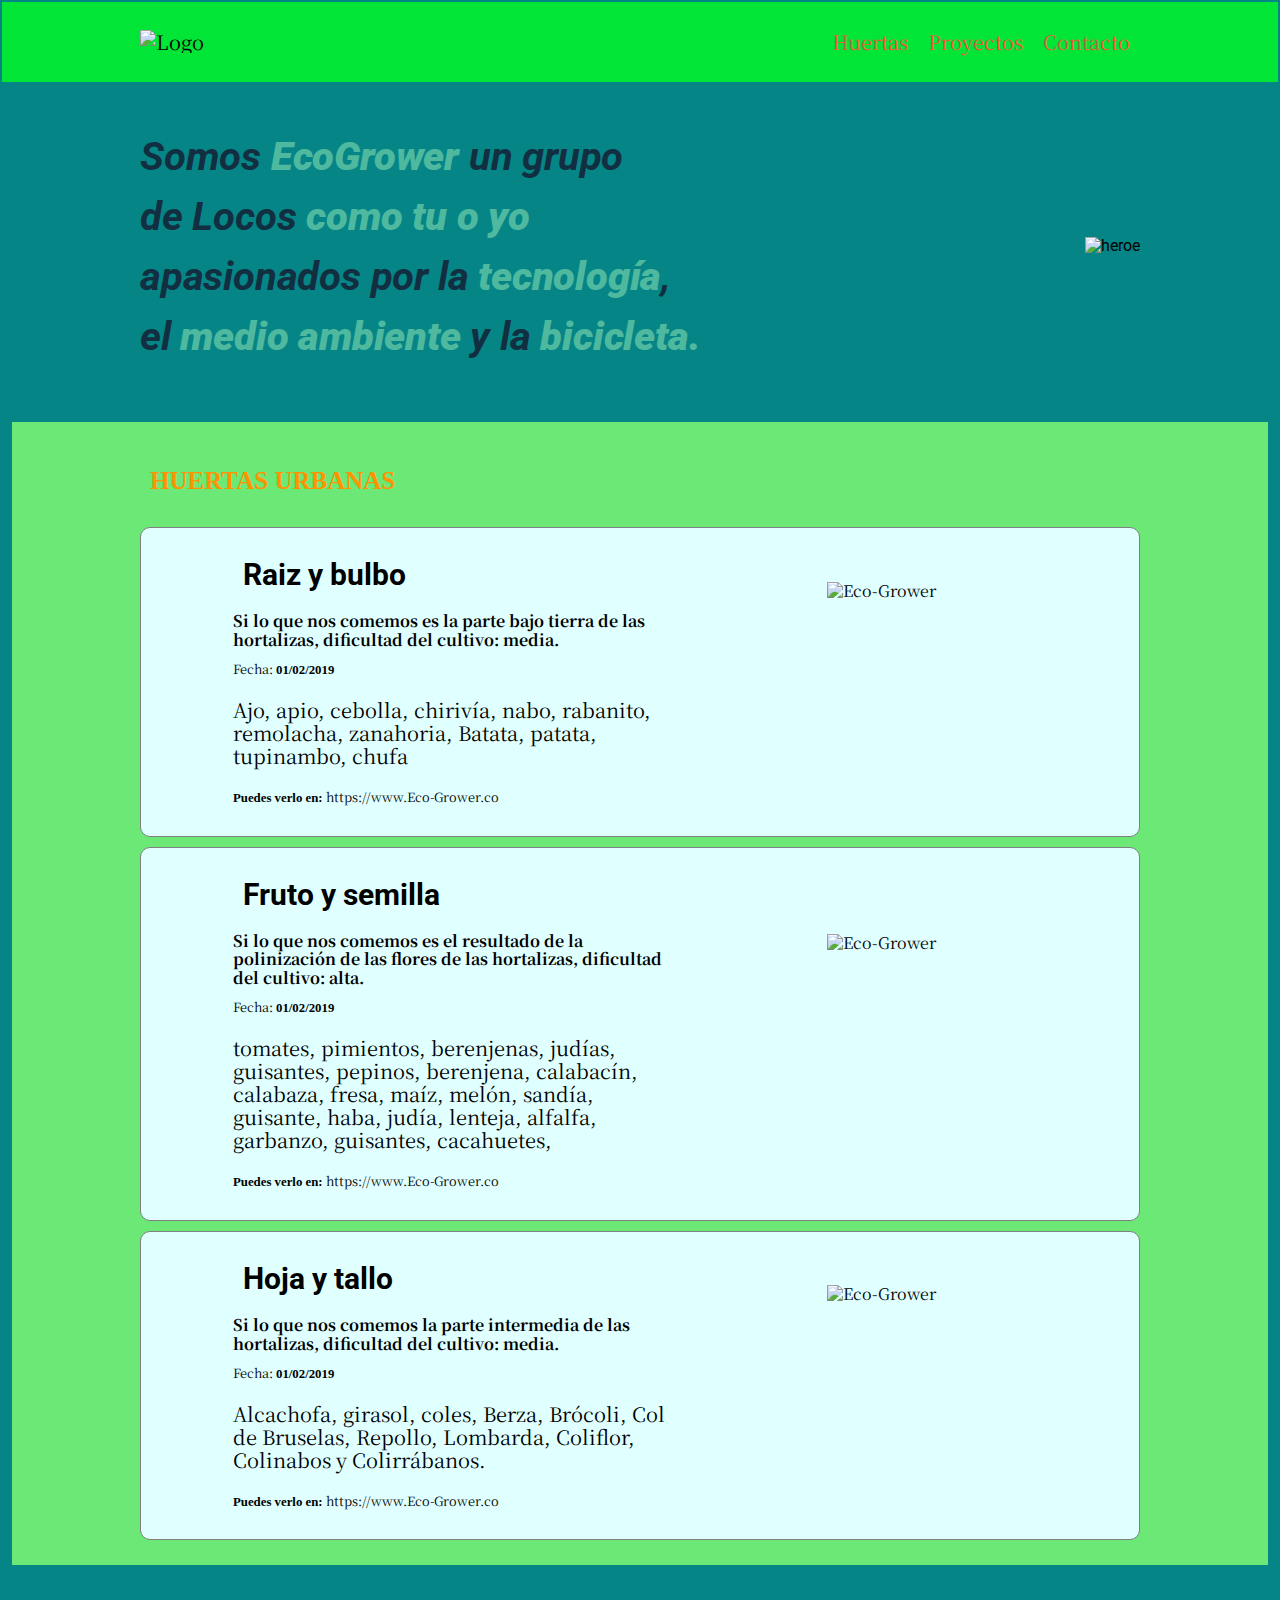
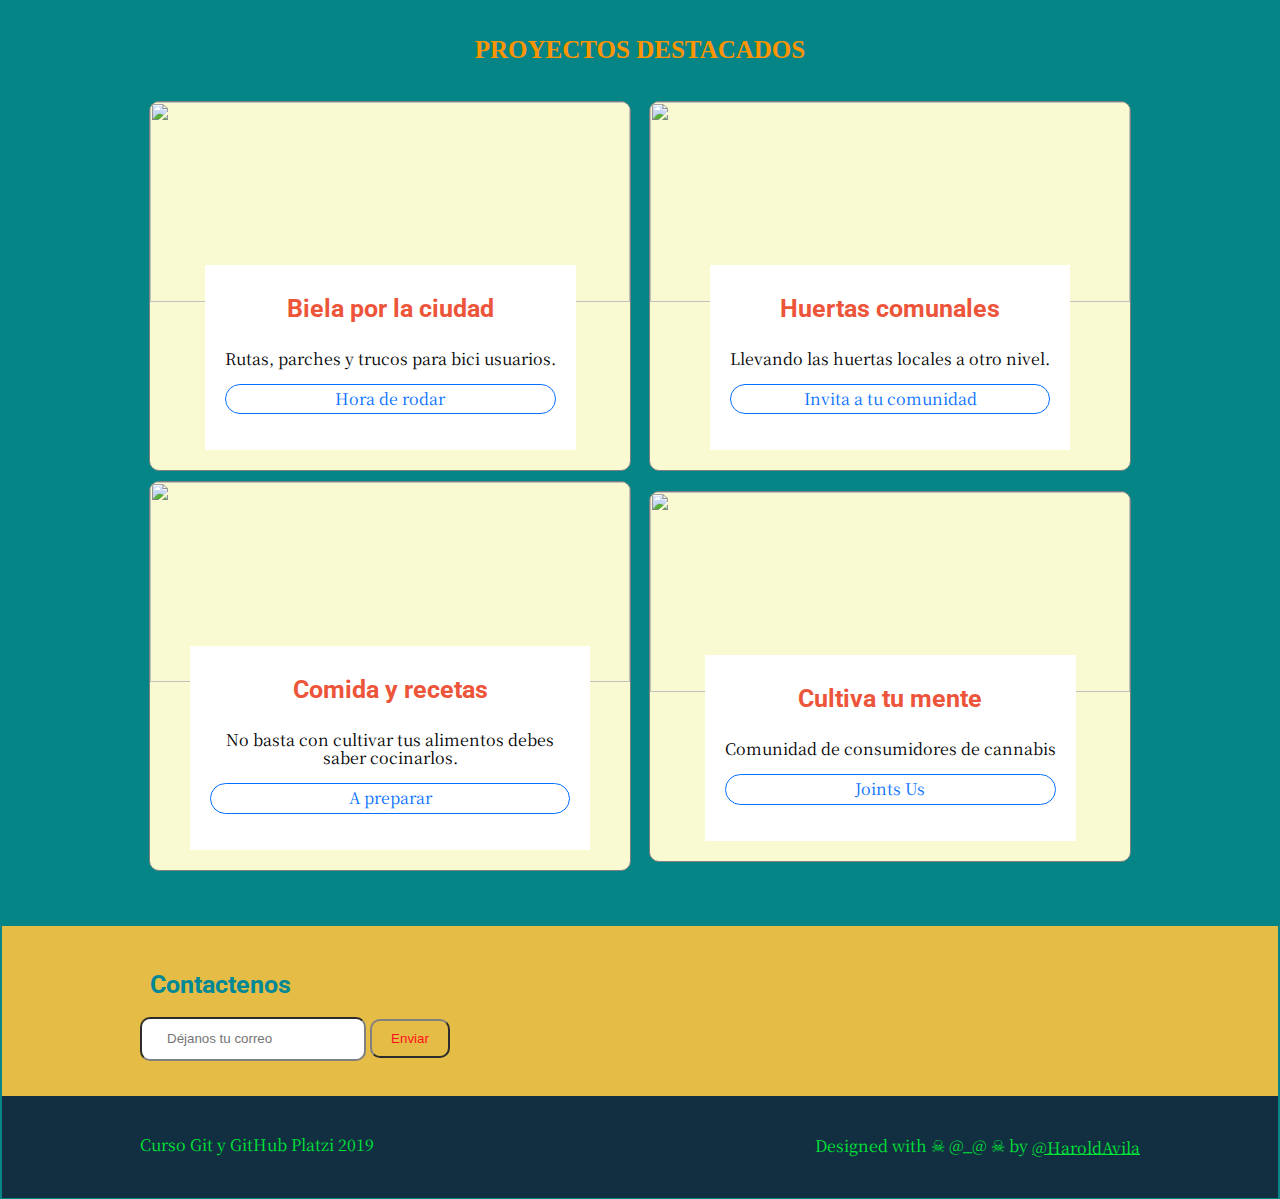
==== index.html @ 66197701 "Main EcoGrower completo" ====
<!DOCTYPE html>
<html lang="es">
    <head>
        <meta charset="UTF-8" />
        <title>EcoGrower</title>
        <link rel="icon" type="image/png" href="img/icon.png">
        <link rel="stylesheet" href="css/EcoCrew.css">
        <link href="https://fonts.googleapis.com/css?family=Noto+Serif+SC|Roboto:400,400i" rel="stylesheet">
    </head>
    <body>
        <header class="header">
            <div class="container">
                <figure class="logo">
                    <img src="img/Logo.png" alt="Logo" />
                </figure> 
                <nav class="menu">
                    <ul>
                        <li>
                            <a href="#Huertas">Huertas</a>                       
                        </li>
                        <li>
                            <a href="#Proyectos">Proyectos</a>
                        </li>
                        <li>
                            <label href="#Contacto" for="email">Contacto</label><!--Direcciona a contacto pone puntero el email -->
                        </li>
                    </ul>
                </nav>   
            </div> 
        </header>
        <section class="heroe">
            <div class="container">
                <h1>
                    Somos <strong>EcoGrower</strong> un grupo <br/>de Locos <strong>como tu o yo </strong> <br/> apasionados por la <strong>tecnología</strong>, <br/>el <strong>medio ambiente</strong> y la <strong>bicicleta.</strong>           
                </h1>
                <figure> 
                    <img class="heroe-imagen" src="Img/Heroe.jpg" alt="heroe" />
                </figure>
            </div>
        </section>
        <section id="Huertas" class="huertas">
            <div class="container">
                <h2>Huertas Urbanas</h2>
                <article class="type-crops">
                    <div class="crop-details">
                        <h3 class="type-crop">Raiz y bulbo </h3>
                        <h4 class="plants-crop">Si lo que nos comemos es la parte bajo tierra de las hortalizas, dificultad del cultivo: media. </h6>
                        <p class="date-crop"> <small>Fecha: <strong>01/02/2019</strong></small></p>
                        <p class="detail-crop"> Ajo, apio, cebolla, chirivía, nabo, rabanito, remolacha, zanahoria, Batata, patata, tupinambo, chufa</p>    
                        <p class="url-crop"> <small> <strong>Puedes verlo en:</strong> https://www.Eco-Grower.co </small></p>
                    </div>
                    <figure class="imageContainer-crop"> 
                        <img class="image-crop" src="img/raiz.png" alt="Eco-Grower" />
                     </figure>      
                </article>
                <article class="type-crops">
                    <div class="crop-details">
                        <h3 class="type-crop">Fruto y semilla </h3>
                        <h4 class="plants-crop">Si lo que nos comemos es el resultado de la polinización de las flores de las hortalizas, dificultad del cultivo: alta. </h6>
                        <p class="date-crop"> <small>Fecha: <strong>01/02/2019</strong></small></p>
                        <p class="detail-crop">tomates, pimientos, berenjenas, judías, guisantes, pepinos, berenjena, calabacín, calabaza, fresa, maíz, melón, sandía, guisante, haba, judía, lenteja, alfalfa, garbanzo, guisantes, cacahuetes,</p>    
                        <p class="url-crop"> <small> <strong>Puedes verlo en:</strong> https://www.Eco-Grower.co </small></p>
                    </div>
                    <figure class="imageContainer-crop"> 
                        <img class="image-crop" src="img/fruto.jpg" alt="Eco-Grower" />
                     </figure>         
                </article>
                <article class="type-crops">
                    <div class="crop-details">
                        <h3 class="type-crop">Hoja y tallo </h3>
                        <h4 class="plants-crop">Si lo que nos comemos la parte intermedia de las hortalizas, dificultad del cultivo: media. </h6>
                        <p class="date-crop"> <small>Fecha: <strong>01/02/2019</strong></small></p>
                        <p class="detail-crop"> Alcachofa, girasol, coles, Berza, Brócoli, Col de Bruselas, Repollo, Lombarda, Coliflor, Colinabos y Colirrábanos.</p>    
                        <p class="url-crop"> <small> <strong>Puedes verlo en:</strong> https://www.Eco-Grower.co </small></p>
                    </div>
                    <figure class="imageContainer-crop"> 
                        <img class="image-crop" src="img/hojas.jpg" alt="Eco-Grower" />
                     </figure>         
                </article>
            </div>
        </section>
        <section id="Proyectos" class="project">   
            <div>
                <h2>Proyectos Destacados</h2>
            </div> 
            <div class="container">
                <article class="event">
                    <figure class="event-imageContainer">
                        <img class="event-image" src="img/biela.jpg">          
                    </figure>
                    <div class="event-detail">
                        <h3 class="event-title">Biela por la ciudad</h3>
                        <p class="event-details">Rutas, parches y trucos para bici usuarios. </p>
                        <p class="event-url"> Hora de rodar</p>
                    </div>
                </article>
                <article class="event">
                    <figure class="event-imageContainer">
                        <img class="event-image" src="img/comunal.jpg">
                    </figure>
                    <div class="event-detail">
                        <h3 class="event-title">Huertas comunales </h3>
                        <p class="event-details">Llevando las huertas locales a otro nivel.</p>
                        <p class="event-url">Invita a tu comunidad</p>
                    </div>
                </article>
                <article class="event">
                    <figure class="event-imageContainer">
                        <img class="event-image" src="img/comida.jpg">        
                    </figure>
                    <div class="event-detail">
                        <h3 class="event-title">Comida y recetas </h3>
                        <p class="event-details">No basta con cultivar tus alimentos debes saber cocinarlos.</p>
                        <p class="event-url">A preparar</p>
                    </div>
                </article>
                <article class="event">
                    <figure class="event-imageContainer">
                        <img class="event-image" src="img/cultamente.jpg">
                    </figure>
                    <div class="event-detail">
                        <h3 class="event-title">Cultiva tu mente</h3>
                        <p class="event-details">Comunidad de consumidores de cannabis</p>
                        <p class="event-url">Joints Us</p>
                    </div>
                </article>
            </div>
        </section >
        <section id="Contacto" class="contact">
                <div class="container">
                    <form action="/suscripción/" class="form-email">
                        <h3 class="form-title">Contactenos</h3>
                        <input type="email" name="correo" placeholder="Déjanos tu correo" id="email" required>
                        <input type="submit" value="Enviar" id="button">
                    </form>
                    <div class="socialred">
                        <a href="https://twitter.com/corpsehdas" class="social twitter"> </a>
                        <a href="https://facebook.com/corpsehdas" class="social facebook"> </a>
                        <a href="https://instagram.com/corpsehdas" class="social instagram"> </a>
                    </div>
                </div>
        </section>
        <footer class="footer">
                <div class="container">
                    <div>
                        <p>Curso Git y GitHub Platzi 2019 <a href="https://platzi.com" class="social platzi"> </a></p>
                    </div>    
                    <div>
                        <p>Designed with &#9760 @_@  &#9760 by <a href="https:www.facebook.com/CorpseHdas"> @HaroldAvila </a></p>
                    </div>    
                </div>
        </footer>
    </body>
</html>
---- css/EcoCrew.css ----
html {
  line-height: 1.15; /* 1 */
  -webkit-text-size-adjust: 100%; /* 2 */
}

body {
  margin: 0.1em;
  background-color: #068587;
  font-family: 'Noto Serif SC', serif;
}

.header{
  background-color: #00E536;
  font-size: 20px;
  padding: 5px;
  margin: 0 auto;
  display: flex;
  justify-content: space-between;
  height: 70px;
  align-items: center;
}
.container{
  width: 1000px;
  margin: 0 auto;
  padding: 5px;
  display: inherit;
  justify-content: inherit;
  align-items: inherit;
  height: inherit;
  flex-wrap: wrap;
}
figure {
  border-style: none;
  margin: 0;
}
.logo{
  margin: 0;
}
.logo img{
  margin: 0;
  height: 60px;
}
.menu{
  height: inherit;
}
ul{
  margin: 0;
  padding: 0;
}
 
.header ul{
  display: flex;
  height: inherit;
  list-style: none;
}
.header ul li{
  height: inherit;
}
.header a{
  color: #ED553B;
  font-size: 20px;
  display: flex;
  align-items: center;
  height: inherit;
  text-decoration: none;
  padding: 0 10px;
}
.header a:hover{
  color: #112F41;
  background-color: #FEFF6D;
}
.header label{
  color: #ED553B;
  font-size: 20px;
  display: flex;
  align-items: center;
  height: inherit;
  text-decoration: none;
  padding: 0 10px;
}
.header label:hover{
  color: #112F41;
  background-color: #FEFF6D;
}

.heroe{
  font-family: 'Roboto', sans-serif;
  height: 300px;
  margin: 10px auto;
  display: flex;
  flex-wrap: wrap;
  align-items: center;
  justify-content: space-between;
}
h1 {
  font-size: 40px;
  line-height: 1.5em;
  letter-spacing: -.2px;
  font-style: italic;
  margin: 0;
  box-sizing: border-box;
  color: #112F41;
  flex-shrink: .8;
}
h1 strong{
  color: #4FB99F;
}
.heroe-imagen{
  width: 350px;
  height: 300px;
  object-fit: cover;
}

.huertas{
  margin: 30px 10px;
  padding: 10px;
  background-color: #6BE876;
}
.huertas strong{
  font-family: Georgia, 'Times New Roman', Times, serif;
}
h2{
  color: #FE9400;
  text-transform: uppercase;
  font-family: Georgia, 'Times New Roman', Times, serif;
  font-weight: bold;
  font-size: 25px;
  margin: 40 0px;
  padding: 10px;
}
h3{
  font-family: 'Roboto', sans-serif;
  font-weight: bold;
  font-size: 25px;
  padding: 10px;
  margin: 0;
}
small {
  font-size: 80%;
}
.type-crops{
  border: 1px solid gray;
  border-radius: 10px;
  margin-bottom: 10px;
  background-color: lightcyan;
  padding: 20px;
  display: flex;
  justify-content: space-between;
  align-items: center;
  flex-wrap: wrap;
}
.crop-details{
  width: 450px;
  margin: 0 auto;
  display: inline-block;
  flex-shrink: 1;
}
.type-crop{
  font-size: 30px;
  margin-top: 0;
  margin-bottom: 10px;
}
.plants-crop,
.date-crop,
.url-crop{
  margin: 10px 0;
}
.detail-crop{
  font-size: 20px
}
.imageContainer-crop{
  display: inline-flex;
  width: 220px;
  justify-content: center;
  align-items: center;
  margin: 0 auto;
  flex-shrink: 0;
}
.image-crop{
  width:300px ;
  height: 200px;
  margin: 10px 10px:
}

.project{
  margin: 30px 10px;
  padding: 10px;
  display: flex;
  justify-content: space-around;
  align-items: center;
  flex-wrap: wrap; 
}
.event{
  border: 1px solid gray;
  border-radius: 10px;
  margin-bottom: 10px;
  background-color: lightgoldenrodyellow;
  width: 480px;
  justify-items: center;
  overflow: hidden;
  flex-shrink: 0;
}
.event h3{
  color: #ED553B
}
.event img{
  width: 480px;
  height: 200px;
  object-fit: cover;
}
.event-detail{
  margin: 20px 40px;
  margin-top: -40px;
  background-color: white;
  position: relative;
  padding: 20px;
  text-align: center;
}
.event-url{
  border: 1px solid #056fff;
  padding: 5px 20px;
  text-decoration: none;
  border-radius: 40px;
  color: #056fff
}

.contact{
  background-color: #E5BD46;
  color: #008896;
  height: 150px;
  display: flex;
  align-items: center;
  justify-content: space-between;
  padding: 10px}
 
  .social{
    display: inline-block;
    width: 40px;
    height: 40px;
    background-size: 40px 40px;
    background-repeat: no-repeat;
    padding: 5px;
  } 
  .social.twitter{
    background-image: url('../Img/twitter.png');
  }
  .social.facebook{
    background-image: url('../Img/facebook.png');
  }
  .social.instagram{
    background-image: url('../Img/instagram.png');
  }
  .social.platzi{
    width: 80px;
    height: 30px;
    background-size: 80px 30px;
    background-image: url('../Img/platzi.png');
  }
  #button{
    display: inline-block;
    margin-top: 10px;
    background: transparent;
    color: #FE101A;
    border-color: gray;
    padding: 10px 5px;
    border-radius: 10px;
    width: 80px;
  }
  #email{
    border-color: gray;
    padding: 5px 20px 5px 25px;
    background-image: url('../Img/email.png');
    background-size: 15px 15px;
    background-position-y: center;
    background-repeat: no-repeat;
    background-position-x: 5px;
    border-radius: 10px;
    height: 30px;
  
  }
  .footer{
    background-color: #112F41;
    color: #00E536;
    display: flex;
    justify-content: space-between;
    padding: 10px;
    align-items: center;
  }
  .footer a{
    color: #00E536;
    vertical-align: middle;
  }
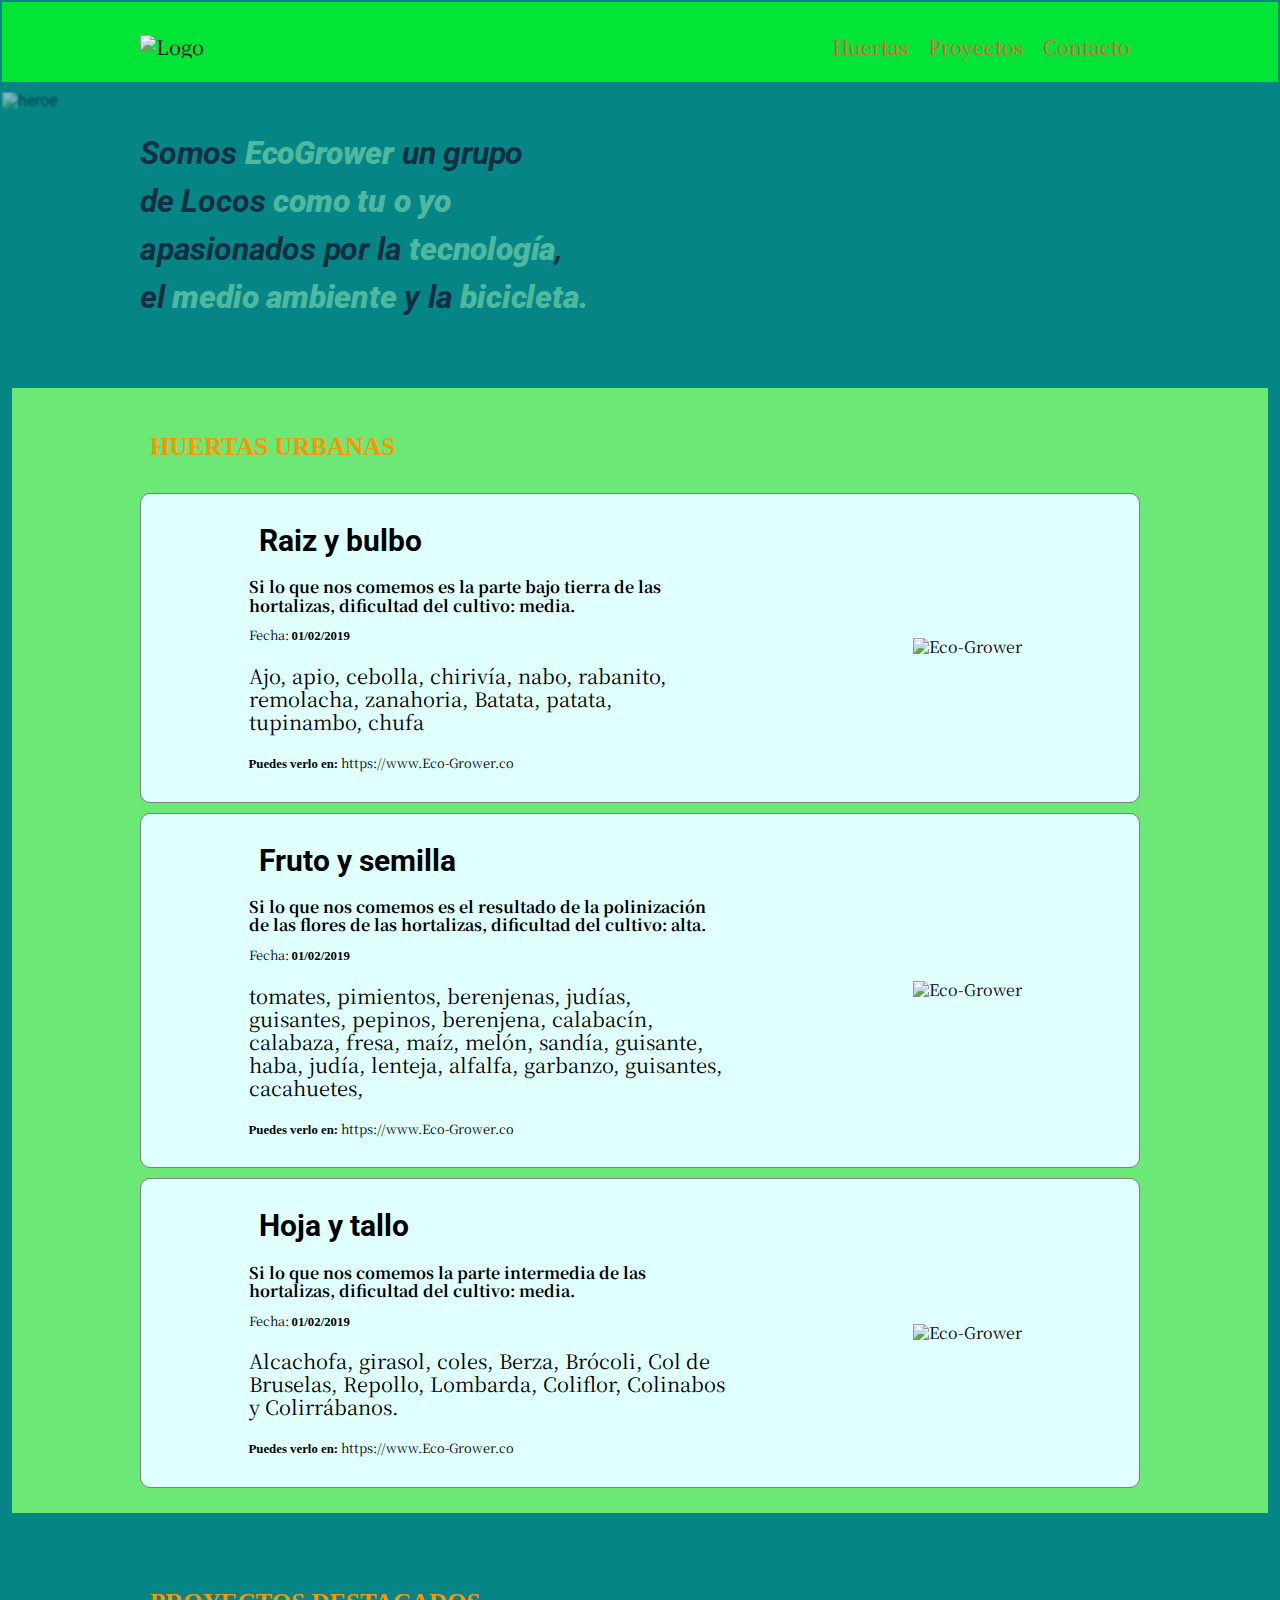
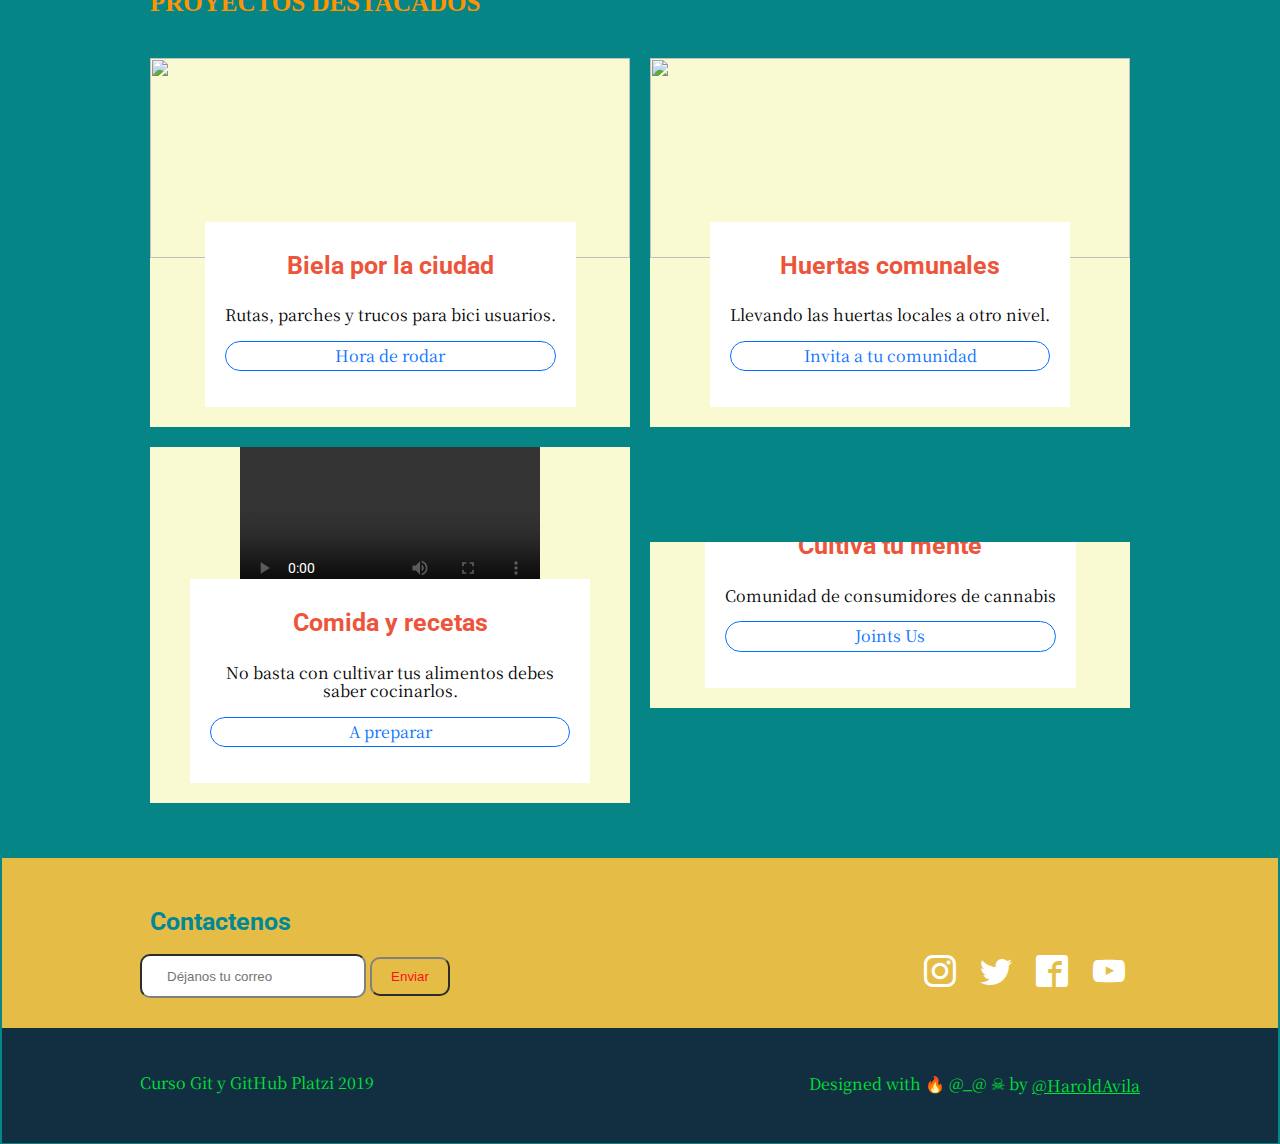
==== commit 06713ab1: "Agregando responsive" ====
--- a/index.html
+++ b/index.html
@@ -6,8 +6,10 @@
         <link rel="icon" type="image/png" href="img/icon.png">
         <link rel="stylesheet" href="css/EcoCrew.css">
         <link href="https://fonts.googleapis.com/css?family=Noto+Serif+SC|Roboto:400,400i" rel="stylesheet">
+        <meta name="viewport" content="width=device-width, initial-scale=1 ">
     </head>
     <body>
+        <i class="icon-menu burger-button" id="burguer-menu"></i>
         <header class="header">
             <div class="container">
                 <figure class="logo">
@@ -28,7 +30,7 @@
                 </nav>   
             </div> 
         </header>
-        <section class="heroe">
+         <section class="heroe">
             <div class="container">
                 <h1>
                     Somos <strong>EcoGrower</strong> un grupo <br/>de Locos <strong>como tu o yo </strong> <br/> apasionados por la <strong>tecnología</strong>, <br/>el <strong>medio ambiente</strong> y la <strong>bicicleta.</strong>           
@@ -79,11 +81,9 @@
                 </article>
             </div>
         </section>
-        <section id="Proyectos" class="project">   
-            <div>
+        <section id="Proyectos" class="project">    
+            <div class="container">
                 <h2>Proyectos Destacados</h2>
-            </div> 
-            <div class="container">
                 <article class="event">
                     <figure class="event-imageContainer">
                         <img class="event-image" src="img/biela.jpg">          
@@ -106,7 +106,7 @@
                 </article>
                 <article class="event">
                     <figure class="event-imageContainer">
-                        <img class="event-image" src="img/comida.jpg">        
+                        <video class="videohtml" src="https://www.youtube.com/watch?v=-CrSG5qCCGI" width="1280" height="720" controls></video>        
                     </figure>
                     <div class="event-detail">
                         <h3 class="event-title">Comida y recetas </h3>
@@ -116,7 +116,9 @@
                 </article>
                 <article class="event">
                     <figure class="event-imageContainer">
-                        <img class="event-image" src="img/cultamente.jpg">
+                        <div class="flexible-video">
+                            <iframe class="videoyoutube" width="560" height="315" src="https://www.youtube.com/embed/-CrSG5qCCGI" frameborder="0" allow="accelerometer; autoplay; encrypted-media; gyroscope; picture-in-picture" allowfullscreen></iframe>    
+                        </div> 
                     </figure>
                     <div class="event-detail">
                         <h3 class="event-title">Cultiva tu mente</h3>
@@ -126,17 +128,18 @@
                 </article>
             </div>
         </section >
-        <section id="Contacto" class="contact">
+         <section id="Contacto" class="contact">
                 <div class="container">
                     <form action="/suscripción/" class="form-email">
                         <h3 class="form-title">Contactenos</h3>
                         <input type="email" name="correo" placeholder="Déjanos tu correo" id="email" required>
                         <input type="submit" value="Enviar" id="button">
                     </form>
-                    <div class="socialred">
-                        <a href="https://twitter.com/corpsehdas" class="social twitter"> </a>
-                        <a href="https://facebook.com/corpsehdas" class="social facebook"> </a>
-                        <a href="https://instagram.com/corpsehdas" class="social instagram"> </a>
+                    <div class="social">
+                        <a href="https://instagram.com/corpsehdas" class="social link" target="_blank"><i class=" icon-instagram"></i></a>
+                        <a href="https://twitter.com/corpsehdas" class="social link"target="_blank"><i class=" icon-twitter"></i></a>
+                        <a href="https://facebook.com/corpsehdas" class="social link"target="_blank"><i class=" icon-facebook"></i></a>
+                        <a href="https://youtube.com/corpsehdas" class="social link"target="_blank"><i class=" icon-youtube"></i></a>
                     </div>
                 </div>
         </section>
@@ -146,9 +149,38 @@
                         <p>Curso Git y GitHub Platzi 2019 <a href="https://platzi.com" class="social platzi"> </a></p>
                     </div>    
                     <div>
-                        <p>Designed with &#9760 @_@  &#9760 by <a href="https:www.facebook.com/CorpseHdas"> @HaroldAvila </a></p>
+                        <p>Designed with 🔥 @_@  &#9760 by <a href="https:www.facebook.com/CorpseHdas"> @HaroldAvila </a></p>
                     </div>    
                 </div>
         </footer>
+        <script>
+            console.log('Hola mundo');
+            
+           /*  const ipad = window.matchMedia('screen and (max-width: 767px)'); */
+            const menu = document.querySelector('.menu');
+            const burgerButton = document.querySelector('#burger-menu');
+
+            burgerButton.addEventListener('click', hideShow);
+
+            console.log(menu);
+            console.log(burgerButton);
+            
+            
+            /* ipad.addListener(validation); */
+            
+            /* function validation(event) {
+	            if (event.matches) {
+                    console.log('true');
+                   burgerButton.addEventListener('click', hideShow);
+                  } else {
+                	console.log('false');
+                  burgerButton.removeEventListener('click', hideShow);
+                 }
+            }
+ */
+            function hideShow() {
+	            menu.classList.contains('active') ? menu.classList.remove('active') : menu.classList.add('active');
+            }
+        </script>
     </body>
 </html>
--- a/css/EcoCrew.css
+++ b/css/EcoCrew.css
@@ -3,6 +3,53 @@
   line-height: 1.15; /* 1 */
   -webkit-text-size-adjust: 100%; /* 2 */
 }
+
+@font-face {
+  font-family: 'icomoon';
+  src:  url('../fonts/icomoon.eot?o3goym');
+  src:  url('../fonts/icomoon.eot?o3goym#iefix') format('embedded-opentype'),
+    url('../fonts/icomoon.ttf?o3goym') format('truetype'),
+    url('../fonts/icomoon.woff?o3goym') format('woff'),
+    url('../fonts/icomoon.svg?o3goym#icomoon') format('svg');
+  font-weight: normal;
+  font-style: normal;
+}
+
+[class^="icon-"], [class*=" icon-"] {
+  /* use !important to prevent issues with browser extensions that change fonts */
+  font-family: 'icomoon' !important;
+  speak: none;
+  font-style: normal;
+  font-weight: normal;
+  font-variant: normal;
+  text-transform: none;
+  line-height: 1;
+  font-size: 2em;
+
+  /* Better Font Rendering =========== */
+  -webkit-font-smoothing: antialiased;
+  -moz-osx-font-smoothing: grayscale;
+}
+
+.icon-menu:before {
+  content: "\e9bd";
+}
+.icon-facebook:before {
+  content: "\ea91";
+}
+.icon-instagram:before {
+  content: "\ea92";
+}
+.icon-twitter:before {
+  content: "\ea96";
+}
+.icon-youtube:before {
+  content: "\ea9d";
+}
+.icon-steam:before {
+  content: "\eaad";
+}
+
 
 body {
   margin: 0.1em;
@@ -19,16 +66,19 @@
   justify-content: space-between;
   height: 70px;
   align-items: center;
+  flex-wrap: wrap;
+ 
 }
 .container{
-  width: 1000px;
+  max-width: 1000px;
   margin: 0 auto;
   padding: 5px;
   display: inherit;
   justify-content: inherit;
   align-items: inherit;
   height: inherit;
-  flex-wrap: wrap;
+  flex-wrap: wrap; 
+  flex: 1;
 }
 figure {
   border-style: none;
@@ -151,7 +201,7 @@
   flex-wrap: wrap;
 }
 .crop-details{
-  width: 450px;
+  width: 50%;
   margin: 0 auto;
   display: inline-block;
   flex-shrink: 1;
@@ -171,16 +221,16 @@
 }
 .imageContainer-crop{
   display: inline-flex;
-  width: 220px;
+  width: auto;
   justify-content: center;
   align-items: center;
   margin: 0 auto;
   flex-shrink: 0;
 }
 .image-crop{
-  width:300px ;
-  height: 200px;
-  margin: 10px 10px:
+  max-width: 100%;
+  height: 100%;
+  margin: 10px 10px;
 }
 
 .project{
@@ -192,11 +242,9 @@
   flex-wrap: wrap; 
 }
 .event{
-  border: 1px solid gray;
-  border-radius: 10px;
-  margin-bottom: 10px;
+  margin: 1%;
   background-color: lightgoldenrodyellow;
-  width: 480px;
+  width: 48%;
   justify-items: center;
   overflow: hidden;
   flex-shrink: 0;
@@ -224,7 +272,25 @@
   border-radius: 40px;
   color: #056fff
 }
-
+.videoyoutube{
+  position: absolute;
+  top: 0;
+  bottom: 0;
+  right: 0;
+  left: 0;
+  width: 100%;
+  height: 100%;
+}
+.videohtml{
+  width: 100%;
+  height: auto;
+}
+.flexible-video{
+  width: 100%;
+  height: 0;
+  padding-top: 56.25%;
+  position: relative;
+}
 .contact{
   background-color: #E5BD46;
   color: #008896;
@@ -232,24 +298,30 @@
   display: flex;
   align-items: center;
   justify-content: space-between;
-  padding: 10px}
+  padding: 10px;
+  flex-wrap: wrap;
+}
  
   .social{
-    display: inline-block;
+    display: inline-flex;
+    flex-shrink: 0;
     width: 40px;
     height: 40px;
     background-size: 40px 40px;
     background-repeat: no-repeat;
-    padding: 5px;
+    margin-top: 1em;
+    justify-content: flex-end;
+    padding: 0.2em;
+    
   } 
-  .social.twitter{
-    background-image: url('../Img/twitter.png');
-  }
-  .social.facebook{
-    background-image: url('../Img/facebook.png');
-  }
-  .social.instagram{
-    background-image: url('../Img/instagram.png');
+  .social.link{
+    /* background-image: url('../Img/twitter.png'); */
+    color: white;
+    display: inline-block;
+    height: 50px;
+    width: 50px;
+    text-align: center;
+    text-decoration: none;
   }
   .social.platzi{
     width: 80px;
@@ -286,8 +358,208 @@
     justify-content: space-between;
     padding: 10px;
     align-items: center;
+    flex-wrap: wrap;
   }
   .footer a{
     color: #00E536;
     vertical-align: middle;
-  }+  }
+
+  .burger-button{
+    width: 40px;
+    height: 40px;
+    border-radius: 50%;
+    background-color: rgba(0, 0, 0, .8);
+    display: none;
+    line-height: 40px;
+    text-align: center;
+    position: fixed;
+    z-index: 4;
+    left: 5px;
+    top: 5px;
+    color: white
+  }
+
+  /* desktop first que empiece desde el mas grande */
+  /*4k*/
+
+@media screen and (max-width: 2000px){
+  .project h2{
+    width: 100%;
+  }
+  .heroe{
+    height: auto;
+    position: relative;
+    overflow: hidden;
+    padding: 2em 1em;
+  }
+  h1{
+    font-size: 2em;
+    z-index: 2;
+  }
+  .heroe-imagen{
+    position: absolute;
+    z-index: 1;
+    left: 0;
+    right: 0;
+    top: 0;
+    bottom: 0;
+    width: 100%;
+    filter: opacity(50%) blur(1px);
+  }
+}
+  /*PC*/
+@media screen and (max-width: 1024px){
+}
+  /*tablet*/
+@media screen and (max-width: 767px){
+
+.type-crops{
+  display: block;
+}
+.crop-details {
+width: auto;
+}
+.imageContainer-crop{
+  width: 100%;
+  text-align: center;
+ }
+ .image-crop{
+   max-width: 100%;
+ }
+ .crop-details{
+  width: auto;
+  font-size: 16px;
+ }
+ .plants-crop{
+font-size: 1em;
+ }
+ .date-crop{
+  font-size: 1em;
+ }
+ .type-crop{
+   font-size: 1.5em;
+ }
+ .detail-crop{
+  font-size: 0.9em;
+ }
+ .url-crop{
+  font-size: 1em;
+ }
+ .event-detail{
+  margin: -2em .5em .5em;
+}
+.project{
+  margin: 15px 10px 10px 10px;
+  padding: 0;
+}
+ h2{
+  margin: 0 0 10px 0;
+}
+}
+  /*phone*/
+@media screen and (max-width: 480px){
+  .burger-button{
+   display: block;
+  }
+
+  h1{
+    font-size: 1.5em;
+  }
+  .header{
+    display: block;
+    height: auto;
+  }
+  .header ul{
+    display: block
+  }
+  .header ul li{
+    height: 50px;
+  } 
+  .header a{
+    justify-content: center;
+    height: 20px;
+    font-size: 2em;
+    margin-bottom: 1em;
+    padding: .5em;
+  }
+  .header label{
+    justify-content: center;
+    height: 20px;
+    font-size: 2em;
+    margin-bottom: 1em;
+    padding: .5em;
+  }
+  .header .logo{
+    text-align: center;
+  }
+
+  .menu{
+    position: fixed;
+    background: rgba(5, 111, 255, .9);
+    z-index: 3;
+    top: 0;
+    left: -100vw;
+    width: 100vw;
+    bottom: 0;
+    display: flex;
+    justify-content: center;
+    align-items: center;
+    transition: 0.3s;
+  }
+  .menu.active{
+    left: 0;
+  }
+  .huertas{
+    margin: 10px;
+  }
+  
+  .project{
+    margin: 15px 10px;
+    padding: 0;
+  }
+  .crop-details{
+    font-size: 12px;
+   }
+   .plants-crop, .date-crop, .url-crop, .detail-crop{
+     margin: .3em 0;
+   }
+   .type-crop{
+     margin-bottom: .3em;
+     padding: 0.1em;
+   }
+   .event{
+     width: auto;
+     flex-shrink: initial;
+    }
+    .event img{
+      width: 100%;
+    }
+    .contact{
+      height: auto;
+      text-align: center;
+      display: block;
+      padding: 0;
+    }
+    .social{
+      margin-top: 0.8em;
+      justify-content: center;
+    }
+    .footer{
+      display: block;
+      text-align: center;
+      border: 1px solid transparent;
+    }
+    .footer p{
+      margin: 0.5em;
+    }
+}
+  /*miniphone*/
+@media screen and (max-width: 380px){
+  h1{
+    font-size: 1.3em;
+  }
+  .crop-details{
+    font-size: 10px;
+   }
+}
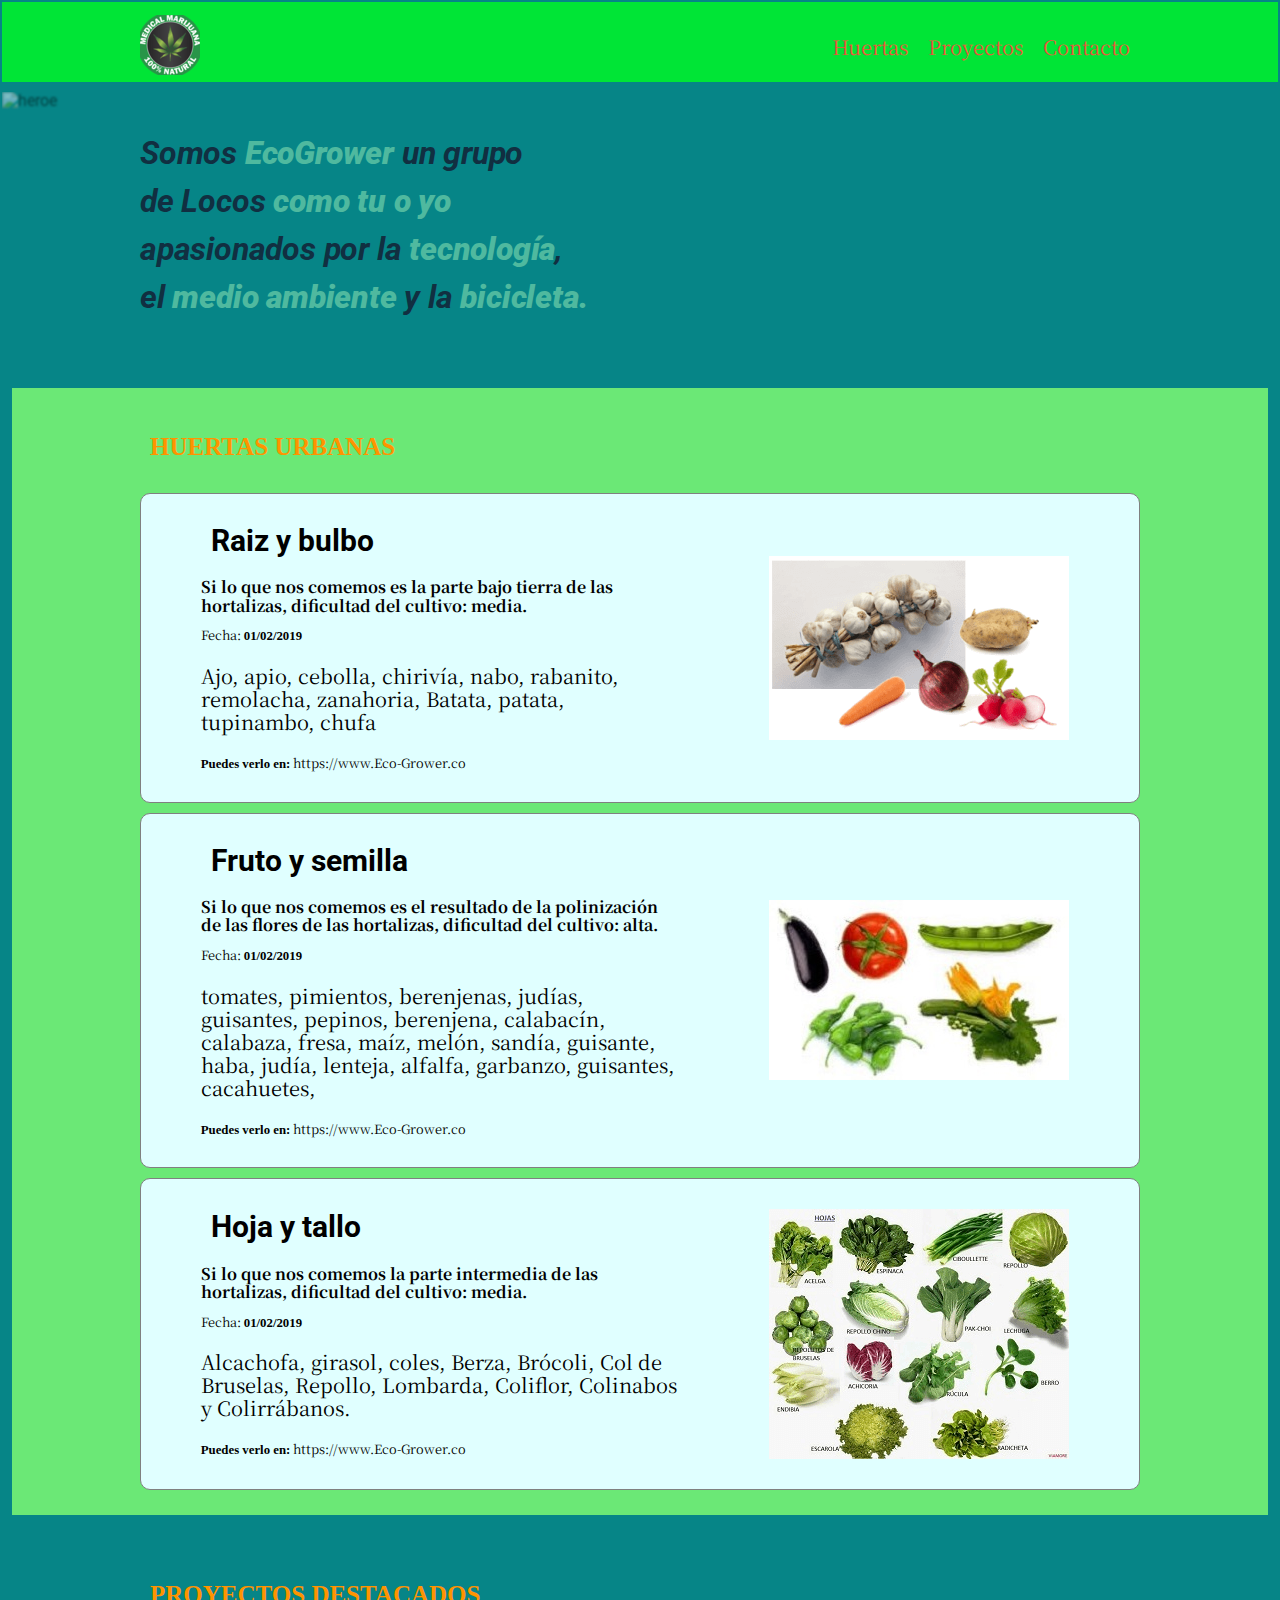
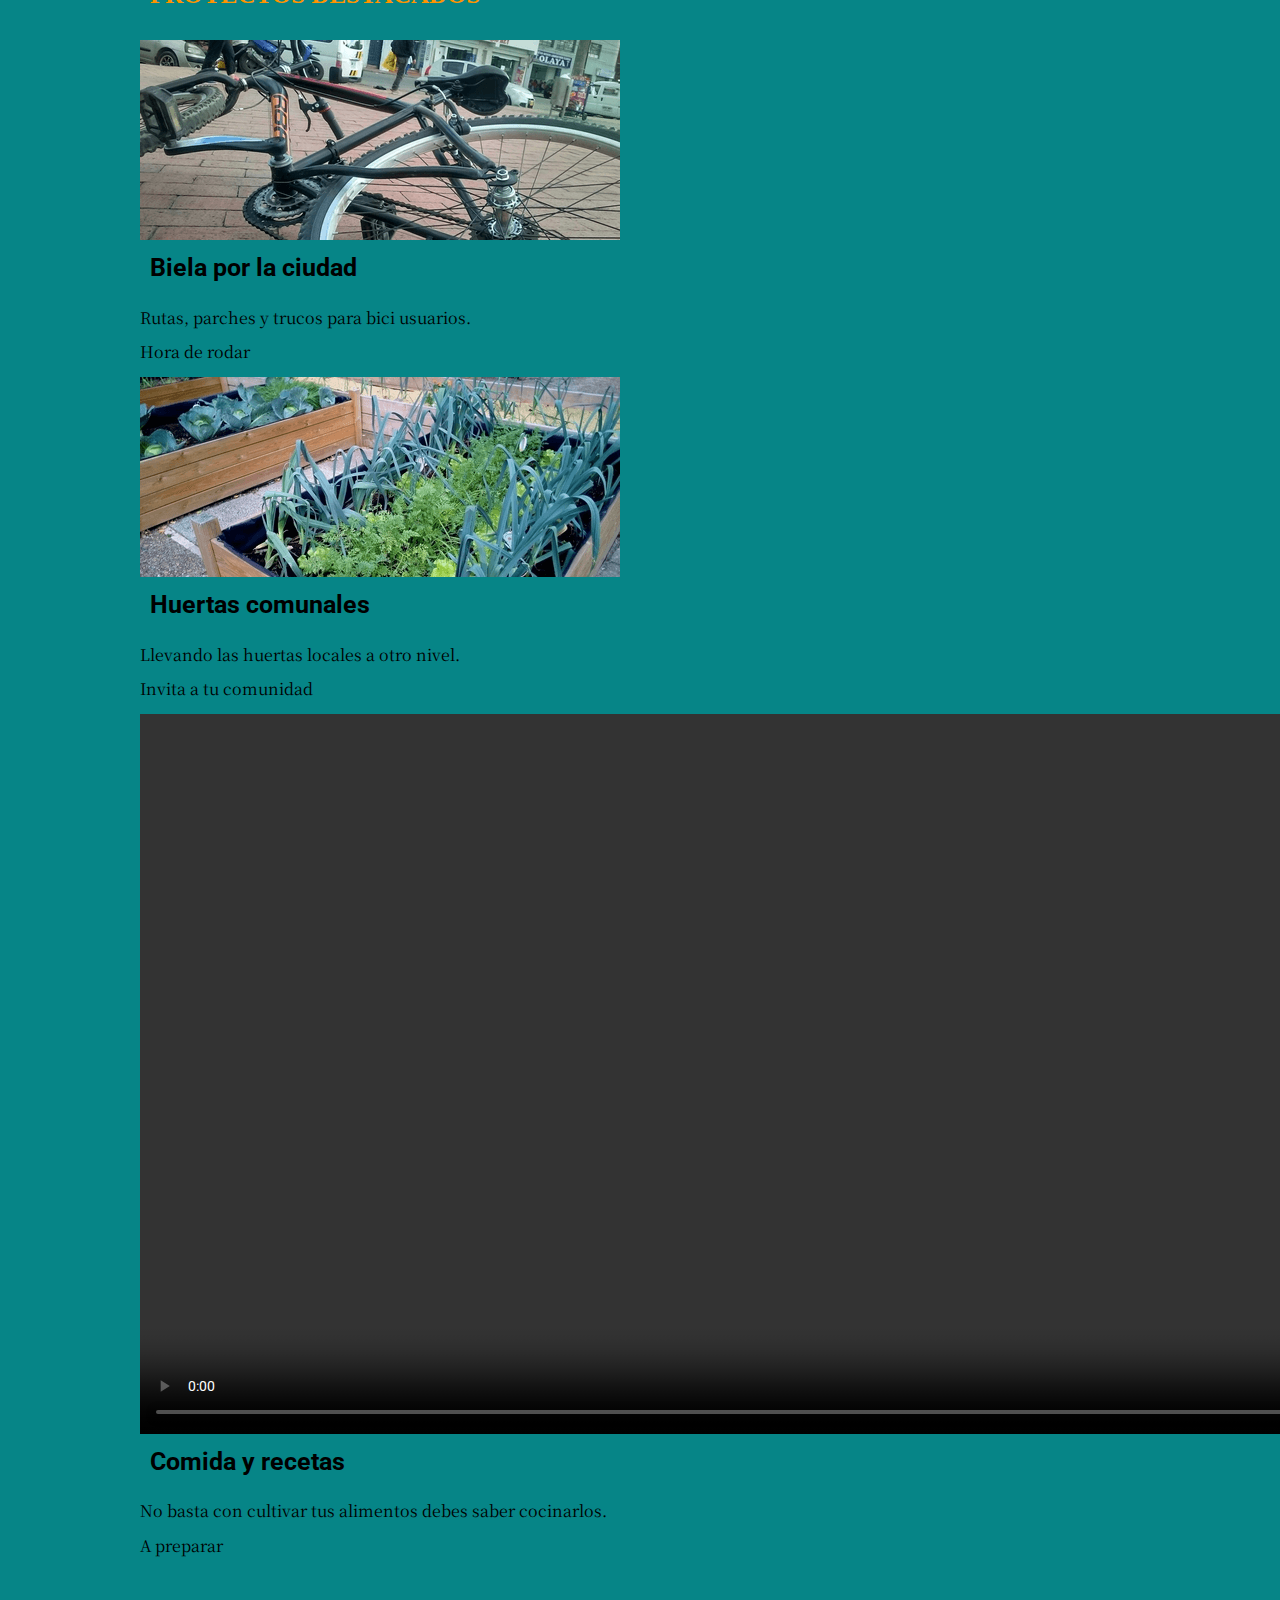
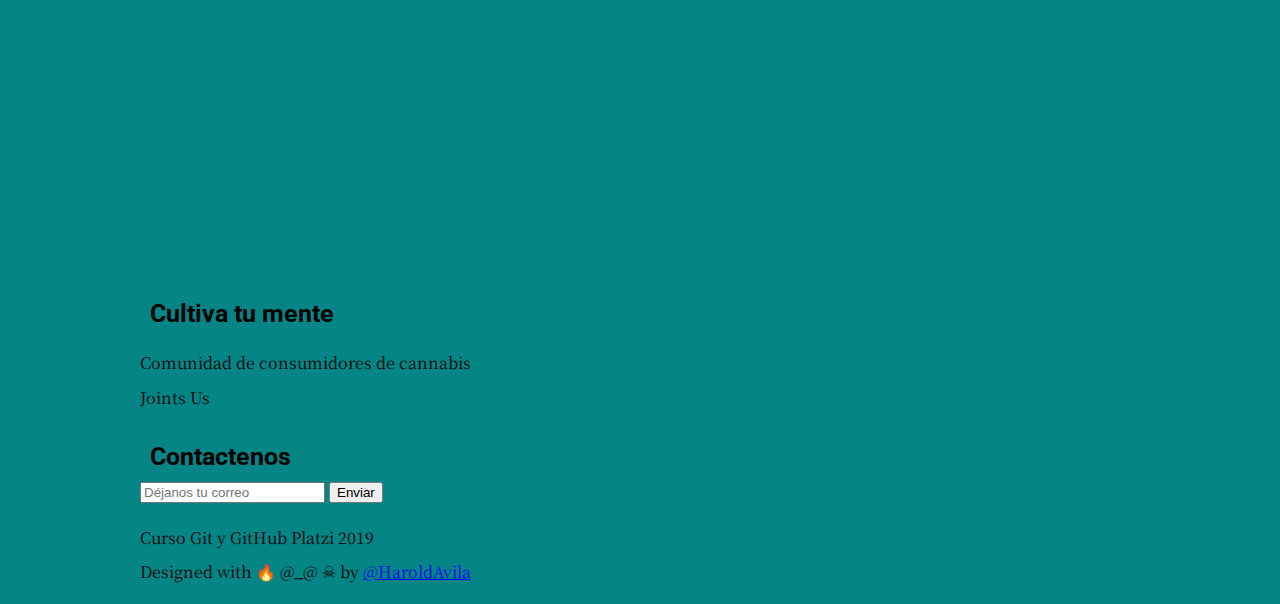
==== commit 40ac1535: "images opt" ====
--- a/index.html
+++ b/index.html
@@ -4,8 +4,9 @@
         <meta charset="UTF-8" />
         <title>EcoGrower</title>
         <link rel="icon" type="image/png" href="img/icon.png">
-        <link rel="stylesheet" href="css/EcoCrew.css">
-        <link href="https://fonts.googleapis.com/css?family=Noto+Serif+SC|Roboto:400,400i" rel="stylesheet">
+        <style>
+            html{line-height:1.15;-webkit-text-size-adjust:100%}@font-face{font-family:'icomoon';src:url('../fonts/icomoon.eot?o3goym');src:url('../fonts/icomoon.eot?o3goym#iefix') format('embedded-opentype'),url('../fonts/icomoon.ttf?o3goym') format('truetype'),url('../fonts/icomoon.woff?o3goym') format('woff'),url('../fonts/icomoon.svg?o3goym#icomoon') format('svg');font-weight:normal;font-style:normal}[class^="icon-"]{font-family:'icomoon'!important;speak:none;font-style:normal;font-weight:normal;font-variant:normal;text-transform:none;line-height:1;font-size:2em;-webkit-font-smoothing:antialiased;-moz-osx-font-smoothing:grayscale}.icon-menu:before{content:"\e9bd"}body{margin:0.1em;background-color:#068587;font-family:'Noto Serif SC',serif}.header{background-color:#00E536;font-size:20px;padding:5px;margin:0 auto;display:flex;justify-content:space-between;height:70px;align-items:center;flex-wrap:wrap}.container{max-width:1000px;margin:0 auto;padding:5px;display:inherit;justify-content:inherit;align-items:inherit;height:inherit;flex-wrap:wrap;flex:1}figure{border-style:none;margin:0}.logo{margin:0}.logo img{margin:0;height:60px}.menu{height:inherit}ul{margin:0;padding:0}.header ul{display:flex;height:inherit;list-style:none}.header ul li{height:inherit}.header a{color:#ED553B;font-size:20px;display:flex;align-items:center;height:inherit;text-decoration:none;padding:0 10px}.header label{color:#ED553B;font-size:20px;display:flex;align-items:center;height:inherit;text-decoration:none;padding:0 10px}.heroe{font-family:'Roboto',system-ui;height:300px;margin:10px auto;display:flex;flex-wrap:wrap;align-items:center;justify-content:space-between}h1{font-size:40px;line-height:1.5em;letter-spacing:-.2px;font-style:italic;margin:0;box-sizing:border-box;color:#112F41;flex-shrink:.8}h1 strong{color:#4FB99F}.heroe-imagen{width:350px;height:300px;object-fit:cover}.huertas{margin:30px 10px;padding:10px;background-color:#6BE876}.huertas strong{font-family:Georgia,'Times New Roman',Times,serif}h2{color:#FE9400;text-transform:uppercase;font-family:Georgia,'Times New Roman',Times,serif;font-weight:bold;font-size:25px;margin:40 0px;padding:10px}h3{font-family:'Roboto',system-ui;font-weight:bold;font-size:25px;padding:10px;margin:0}small{font-size:80%}.type-crops{border:1px solid gray;border-radius:10px;margin-bottom:10px;background-color:lightcyan;padding:20px;display:flex;justify-content:space-between;align-items:center;flex-wrap:wrap}.crop-details{width:50%;margin:0 auto;display:inline-block;flex-shrink:1}.type-crop{font-size:30px;margin-top:0;margin-bottom:10px}.plants-crop,.date-crop,.url-crop{margin:10px 0}.detail-crop{font-size:20px}.imageContainer-crop{display:inline-flex;width:auto;justify-content:center;align-items:center;margin:0 auto;flex-shrink:0}.image-crop{max-width:100%;height:100%;margin:10px 10px}.burger-button{width:40px;height:40px;border-radius:50%;background-color:rgba(0,0,0,.8);display:none;line-height:40px;text-align:center;position:fixed;z-index:4;left:5px;top:5px;color:white}@media screen and (max-width:2000px){.heroe{height:auto;position:relative;overflow:hidden;padding:2em 1em}h1{font-size:2em;z-index:2}.heroe-imagen{position:absolute;z-index:1;left:0;right:0;top:0;bottom:0;width:100%;filter:opacity(50%) blur(1px)}}@media screen and (max-width:767px){.type-crops{display:block}.crop-details{width:auto}.imageContainer-crop{width:100%;text-align:center}.image-crop{max-width:100%}.crop-details{width:auto;font-size:18px}.plants-crop{font-size:1em}.date-crop{font-size:1em}.type-crop{font-size:1.5em}.detail-crop{font-size:0.9em}.url-crop{font-size:1em}h2{margin:0 0 10px 0}}@media screen and (max-width:480px){.burger-button{display:block}h1{font-size:1.5em}.header{display:block;height:auto}.header ul{display:block}.header ul li{height:50px}.header a{justify-content:center;height:20px;font-size:2em;margin-bottom:1em;padding:.5em}.header label{justify-content:center;height:20px;font-size:2em;margin-bottom:1em;padding:.5em}.header .logo{text-align:center}.menu{position:fixed;background:rgba(139,171,214,0.7);z-index:3;top:0;left:-100vw;width:100vw;bottom:0;display:flex;justify-content:center;align-items:center}.huertas{margin:10px}.crop-details{font-size:16px}.plants-crop,.date-crop,.url-crop,.detail-crop{margin:.3em 0}.type-crop{margin-bottom:.3em;padding:0.1em}}@media screen and (max-width:380px){h1{font-size:1.3em}.crop-details{font-size:14px}.date-crop{font-size:1em}.type-crop{font-size:1.5em}.detail-crop{font-size:0.9em}.url-crop{font-size:1em}}
+        </style>
         <meta name="viewport" content="width=device-width, initial-scale=1 ">
     </head>
     <body>
@@ -13,7 +14,7 @@
         <header class="header">
             <div class="container">
                 <figure class="logo">
-                    <img src="img/Logo.png" alt="Logo" />
+                    <img src="Img/Logo.png" alt="Logo" />
                 </figure> 
                 <nav class="menu">
                     <ul>
@@ -30,13 +31,13 @@
                 </nav>   
             </div> 
         </header>
-         <section class="heroe">
+        <section class="heroe">
             <div class="container">
                 <h1>
                     Somos <strong>EcoGrower</strong> un grupo <br/>de Locos <strong>como tu o yo </strong> <br/> apasionados por la <strong>tecnología</strong>, <br/>el <strong>medio ambiente</strong> y la <strong>bicicleta.</strong>           
                 </h1>
                 <figure> 
-                    <img class="heroe-imagen" src="Img/Heroe.jpg" alt="heroe" />
+                    <img class="heroe-imagen" src="Img/Heroe.png" alt="heroe" />
                 </figure>
             </div>
         </section>
@@ -47,14 +48,14 @@
                     <div class="crop-details">
                         <h3 class="type-crop">Raiz y bulbo </h3>
                         <h4 class="plants-crop">Si lo que nos comemos es la parte bajo tierra de las hortalizas, dificultad del cultivo: media. </h6>
-                        <p class="date-crop"> <small>Fecha: <strong>01/02/2019</strong></small></p>
+                            <p class="date-crop"> <small>Fecha: <strong>01/02/2019</strong></small></p>
                         <p class="detail-crop"> Ajo, apio, cebolla, chirivía, nabo, rabanito, remolacha, zanahoria, Batata, patata, tupinambo, chufa</p>    
                         <p class="url-crop"> <small> <strong>Puedes verlo en:</strong> https://www.Eco-Grower.co </small></p>
                     </div>
                     <figure class="imageContainer-crop"> 
-                        <img class="image-crop" src="img/raiz.png" alt="Eco-Grower" />
+                        <img class="image-crop" src="Img/raiz.png" alt="Eco-Grower" />
                      </figure>      
-                </article>
+                    </article>
                 <article class="type-crops">
                     <div class="crop-details">
                         <h3 class="type-crop">Fruto y semilla </h3>
@@ -64,9 +65,9 @@
                         <p class="url-crop"> <small> <strong>Puedes verlo en:</strong> https://www.Eco-Grower.co </small></p>
                     </div>
                     <figure class="imageContainer-crop"> 
-                        <img class="image-crop" src="img/fruto.jpg" alt="Eco-Grower" />
+                        <img class="image-crop" src="Img/fruto.png" alt="Eco-Grower" />
                      </figure>         
-                </article>
+                    </article>
                 <article class="type-crops">
                     <div class="crop-details">
                         <h3 class="type-crop">Hoja y tallo </h3>
@@ -76,7 +77,7 @@
                         <p class="url-crop"> <small> <strong>Puedes verlo en:</strong> https://www.Eco-Grower.co </small></p>
                     </div>
                     <figure class="imageContainer-crop"> 
-                        <img class="image-crop" src="img/hojas.jpg" alt="Eco-Grower" />
+                        <img class="image-crop" src="Img/hojas.png" alt="Eco-Grower" />
                      </figure>         
                 </article>
             </div>
@@ -86,7 +87,7 @@
                 <h2>Proyectos Destacados</h2>
                 <article class="event">
                     <figure class="event-imageContainer">
-                        <img class="event-image" src="img/biela.jpg">          
+                        <img class="event-image" src="Img/biela.png">          
                     </figure>
                     <div class="event-detail">
                         <h3 class="event-title">Biela por la ciudad</h3>
@@ -96,7 +97,7 @@
                 </article>
                 <article class="event">
                     <figure class="event-imageContainer">
-                        <img class="event-image" src="img/comunal.jpg">
+                        <img class="event-image" src="Img/comunal.png">
                     </figure>
                     <div class="event-detail">
                         <h3 class="event-title">Huertas comunales </h3>
@@ -128,10 +129,10 @@
                 </article>
             </div>
         </section >
-         <section id="Contacto" class="contact">
-                <div class="container">
-                    <form action="/suscripción/" class="form-email">
-                        <h3 class="form-title">Contactenos</h3>
+        <section id="Contacto" class="contact">
+            <div class="container">
+                <form action="/suscripción/" class="form-email">
+                    <h3 class="form-title">Contactenos</h3>
                         <input type="email" name="correo" placeholder="Déjanos tu correo" id="email" required>
                         <input type="submit" value="Enviar" id="button">
                     </form>
@@ -144,43 +145,42 @@
                 </div>
         </section>
         <footer class="footer">
-                <div class="container">
-                    <div>
-                        <p>Curso Git y GitHub Platzi 2019 <a href="https://platzi.com" class="social platzi"> </a></p>
-                    </div>    
-                    <div>
-                        <p>Designed with 🔥 @_@  &#9760 by <a href="https:www.facebook.com/CorpseHdas"> @HaroldAvila </a></p>
-                    </div>    
-                </div>
+            <div class="container">
+                <div>
+                    <p>Curso Git y GitHub Platzi 2019 <a href="https://platzi.com" class="social platzi"> </a></p>
+                </div>    
+                <div>
+                    <p>Designed with 🔥 @_@  &#9760 by <a href="https:www.facebook.com/CorpseHdas"> @HaroldAvila </a></p>
+                </div>    
+            </div>
         </footer>
+        <link rel="stylesheet" href="css/EcoCrew.min.css">
         <script>
-            console.log('Hola mundo');
-            
-           /*  const ipad = window.matchMedia('screen and (max-width: 767px)'); */
-            const menu = document.querySelector('.menu');
-            const burgerButton = document.querySelector('#burger-menu');
+        console.log('Hola mundo');
+        const ipad = window.matchMedia('screen and (max-width: 767px)'); 
+        const menu = document.querySelector('.menu');
+        const burgerButton = document.querySelector('#burguer-menu');
+    
+        ipad.addListener(validation)
 
-            burgerButton.addEventListener('click', hideShow);
+        function validation(event){
+            (event.matches) ?
+            burgerButton.addEventListener('click',hideShow) :
+            burgerButton.removeEventListener('click',hideShow);
 
-            console.log(menu);
-            console.log(burgerButton);
-            
-            
-            /* ipad.addListener(validation); */
-            
-            /* function validation(event) {
-	            if (event.matches) {
-                    console.log('true');
-                   burgerButton.addEventListener('click', hideShow);
-                  } else {
-                	console.log('false');
-                  burgerButton.removeEventListener('click', hideShow);
-                 }
-            }
- */
-            function hideShow() {
-	            menu.classList.contains('active') ? menu.classList.remove('active') : menu.classList.add('active');
+        }
+        validation(ipad);
+        
+        menu.addEventListener('click', () => 
+        menu.classList.remove('active'))
+
+        function hideShow() {
+            menu.classList.contains('active') ? 
+            menu.classList.remove('active') : 
+            menu.classList.add('active');
             }
         </script>
+        <link href="https://fonts.googleapis.com/css?family=Noto+Serif+SC|Roboto:400,400i" rel="stylesheet">
     </body>
-</html>
+    </html>
+    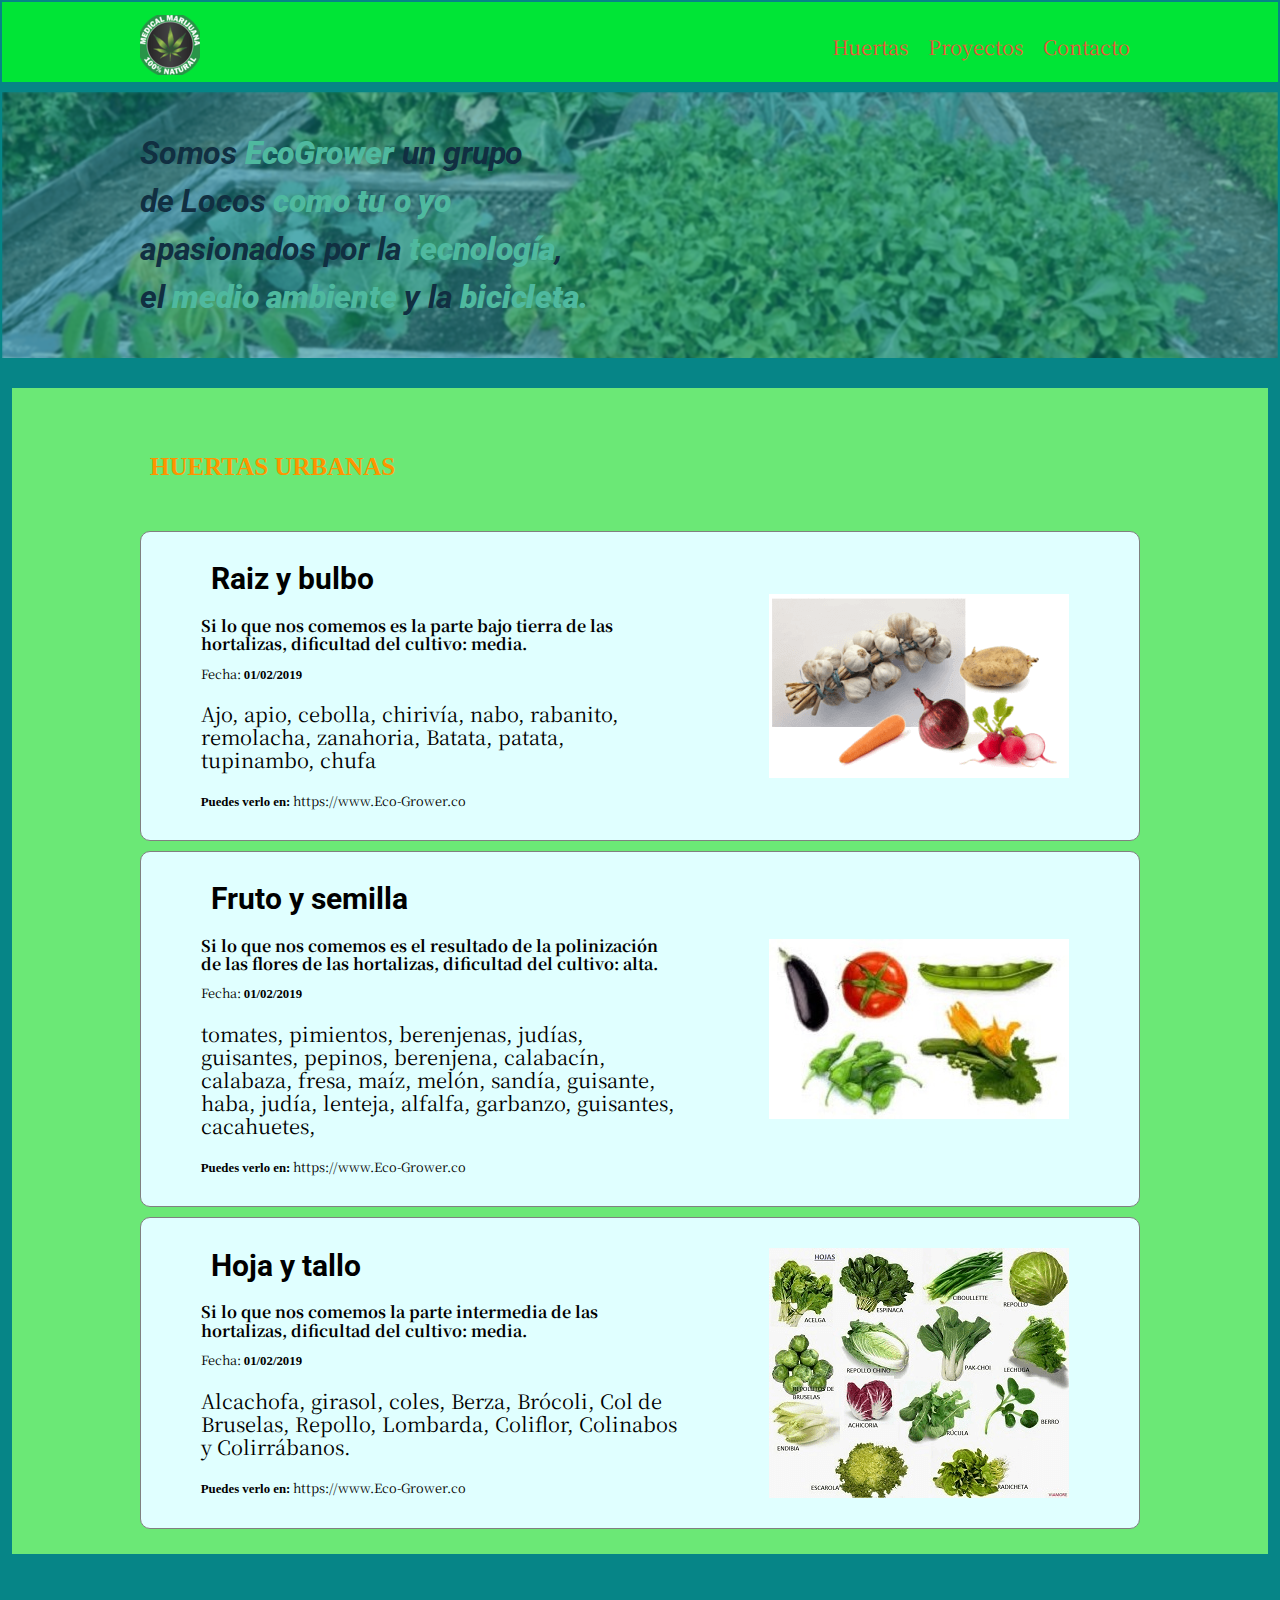
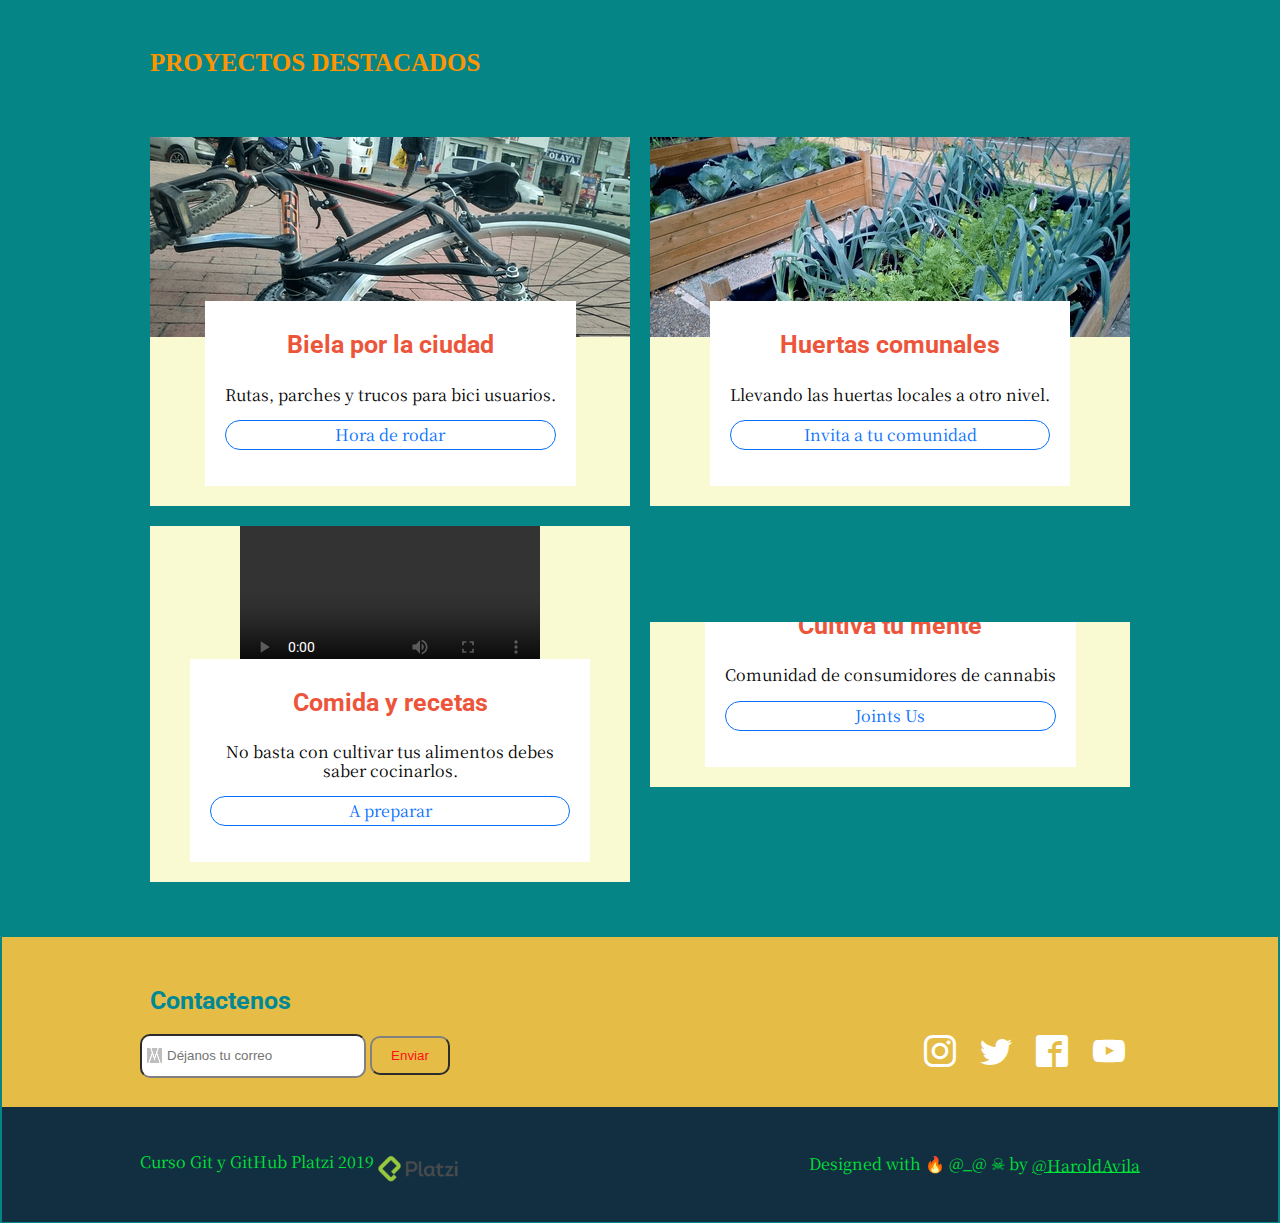
==== commit 58c3c53f: "Merge 43204429e5542da48fdae2d1fe37c26b4f762b95 into 2b18845f52b6375af4a87e1efe3efe440dd93ea3" ====
--- a/index.html
+++ b/index.html
@@ -37,7 +37,7 @@
                     Somos <strong>EcoGrower</strong> un grupo <br/>de Locos <strong>como tu o yo </strong> <br/> apasionados por la <strong>tecnología</strong>, <br/>el <strong>medio ambiente</strong> y la <strong>bicicleta.</strong>           
                 </h1>
                 <figure> 
-                    <img class="heroe-imagen" src="Img/Heroe.png" alt="heroe" />
+                    <img class="heroe-imagen" src="Img/heroe.png" alt="heroe" />
                 </figure>
             </div>
         </section>
--- a/css/EcoCrew.min.css
+++ b/css/EcoCrew.min.css
@@ -0,0 +1 @@
+html{line-height:1.15;-webkit-text-size-adjust:100%}@font-face{font-family:'icomoon';src:url(../fonts/icomoon.eot?o3goym);src:url(../fonts/icomoon.eot?o3goym#iefix) format("embedded-opentype"),url(../fonts/icomoon.ttf?o3goym) format("truetype"),url(../fonts/icomoon.woff?o3goym) format("woff"),url(../fonts/icomoon.svg?o3goym#icomoon) format("svg");font-weight:400;font-style:normal}[class^="icon-"],[class*=" icon-"]{font-family:'icomoon'!important;speak:none;font-style:normal;font-weight:400;font-variant:normal;text-transform:none;line-height:1;font-size:2em;-webkit-font-smoothing:antialiased;-moz-osx-font-smoothing:grayscale}.icon-menu:before{content:"\e9bd"}.icon-facebook:before{content:"\ea91"}.icon-instagram:before{content:"\ea92"}.icon-twitter:before{content:"\ea96"}.icon-youtube:before{content:"\ea9d"}.icon-steam:before{content:"\eaad"}body{margin:.1em;background-color:#068587;font-family:'Noto Serif SC',serif}.header{background-color:#00E536;font-size:20px;padding:5px;margin:0 auto;display:flex;justify-content:space-between;height:70px;align-items:center;flex-wrap:wrap}.container{max-width:1000px;margin:0 auto;padding:5px;display:inherit;justify-content:inherit;align-items:inherit;height:inherit;flex-wrap:wrap;flex:1}figure{border-style:none;margin:0}.logo{margin:0}.logo img{margin:0;height:60px}.menu{height:inherit}ul{margin:0;padding:0}.header ul{display:flex;height:inherit;list-style:none}.header ul li{height:inherit}.header a{color:#ED553B;font-size:20px;display:flex;align-items:center;height:inherit;text-decoration:none;padding:0 10px}.header a:hover{color:#112F41;background-color:#FEFF6D}.header label{color:#ED553B;font-size:20px;display:flex;align-items:center;height:inherit;text-decoration:none;padding:0 10px}.header label:hover{color:#112F41;background-color:#FEFF6D}.heroe{font-family:'Roboto',system-ui;height:300px;margin:10px auto;display:flex;flex-wrap:wrap;align-items:center;justify-content:space-between}h1{font-size:40px;line-height:1.5em;letter-spacing:-.2px;font-style:italic;margin:0;box-sizing:border-box;color:#112F41;flex-shrink:.8}h1 strong{color:#4FB99F}.heroe-imagen{width:350px;height:300px;object-fit:cover}.huertas{margin:30px 10px;padding:10px;background-color:#6BE876}.huertas strong{font-family:Georgia,'Times New Roman',Times,serif}h2{color:#FE9400;text-transform:uppercase;font-family:Georgia,'Times New Roman',Times,serif;font-weight:700;font-size:25px;margin:40px 0;padding:10px}h3{font-family:'Roboto',system-ui;font-weight:700;font-size:25px;padding:10px;margin:0}small{font-size:80%}.type-crops{border:1px solid gray;border-radius:10px;margin-bottom:10px;background-color:#e0ffff;padding:20px;display:flex;justify-content:space-between;align-items:center;flex-wrap:wrap}.crop-details{width:50%;margin:0 auto;display:inline-block;flex-shrink:1}.type-crop{font-size:30px;margin-top:0;margin-bottom:10px}.plants-crop,.date-crop,.url-crop{margin:10px 0}.detail-crop{font-size:20px}.imageContainer-crop{display:inline-flex;width:auto;justify-content:center;align-items:center;margin:0 auto;flex-shrink:0}.image-crop{max-width:100%;height:100%;margin:10px}.project{margin:30px 10px;padding:10px;display:flex;justify-content:space-around;align-items:center;flex-wrap:wrap}.event{margin:1%;background-color:#fafad2;width:48%;justify-items:center;overflow:hidden;flex-shrink:0}.event h3{color:#ED553B}.event img{width:480px;height:200px;object-fit:cover}.event-detail{margin:20px 40px;margin-top:-40px;background-color:#fff;position:relative;padding:20px;text-align:center}.event-url{border:1px solid #056fff;padding:5px 20px;text-decoration:none;border-radius:40px;color:#056fff}.videoyoutube{position:absolute;top:0;bottom:0;right:0;left:0;width:100%;height:100%}.videohtml{width:100%;height:auto}.flexible-video{width:100%;height:0;padding-top:56.25%;position:relative}.contact{background-color:#E5BD46;color:#008896;height:150px;display:flex;align-items:center;justify-content:space-between;padding:10px;flex-wrap:wrap}.social{display:inline-flex;flex-shrink:0;width:40px;height:40px;background-size:40px 40px;background-repeat:no-repeat;margin-top:1em;justify-content:flex-end;padding:.2em}.social.link{color:#fff;display:inline-block;height:50px;width:50px;text-align:center;text-decoration:none}.social.platzi{width:80px;height:30px;background-size:80px 30px;background-image:url(../Img/platzi.png)}#button{display:inline-block;margin-top:10px;background:transparent;color:#FE101A;border-color:gray;padding:10px 5px;border-radius:10px;width:80px}#email{border-color:gray;padding:5px 20px 5px 25px;background-image:url(../Img/email.png);background-size:15px 15px;background-position-y:center;background-repeat:no-repeat;background-position-x:5px;border-radius:10px;height:30px}.footer{background-color:#112F41;color:#00E536;display:flex;justify-content:space-between;padding:10px;align-items:center;flex-wrap:wrap}.footer a{color:#00E536;vertical-align:middle}.burger-button{width:40px;height:40px;border-radius:50%;background-color:rgba(0,0,0,.8);display:none;line-height:40px;text-align:center;position:fixed;z-index:4;left:5px;top:5px;color:#fff}@media screen and (max-width: 2000px){.project h2{width:100%}.heroe{height:auto;position:relative;overflow:hidden;padding:2em 1em}h1{font-size:2em;z-index:2}.heroe-imagen{position:absolute;z-index:1;left:0;right:0;top:0;bottom:0;width:100%;filter:opacity(50%) blur(1px)}}@media screen and (max-width: 767px){.type-crops{display:block}.crop-details{width:auto}.imageContainer-crop{width:100%;text-align:center}.image-crop{max-width:100%}.crop-details{width:auto;font-size:18px}.plants-crop{font-size:1em}.date-crop{font-size:1em}.type-crop{font-size:1.5em}.detail-crop{font-size:.9em}.url-crop{font-size:1em}.event-detail{margin:-2em .5em .5em}.project{margin:15px 10px 10px;padding:0}h2{margin:0 0 10px}}@media screen and (max-width: 480px){.burger-button{display:block}h1{font-size:1.5em}.header{display:block;height:auto}.header ul{display:block}.header ul li{height:50px}.header a{justify-content:center;height:20px;font-size:2em;margin-bottom:1em;padding:.5em}.header label{justify-content:center;height:20px;font-size:2em;margin-bottom:1em;padding:.5em}.header .logo{text-align:center}.menu{position:fixed;background:rgba(139,171,214,0.7);z-index:3;top:0;left:-100vw;width:100vw;bottom:0;display:flex;justify-content:center;align-items:center;transition:.3s}.menu.active{left:0}.huertas{margin:10px}.project{margin:15px 10px;padding:0}.crop-details{font-size:16px}.plants-crop,.date-crop,.url-crop,.detail-crop{margin:.3em 0}.type-crop{margin-bottom:.3em;padding:.1em}.event{width:auto;flex-shrink:initial}.event img{width:100%}.contact{height:auto;text-align:center;display:block;padding:0}.social{margin-top:.8em;justify-content:center}.footer{display:block;text-align:center;border:1px solid transparent}.footer p{margin:.5em}}@media screen and (max-width: 380px){h1{font-size:1.3em}.crop-details{font-size:14px}.date-crop{font-size:1em}.type-crop{font-size:1.5em}.detail-crop{font-size:.9em}.url-crop{font-size:1em}}